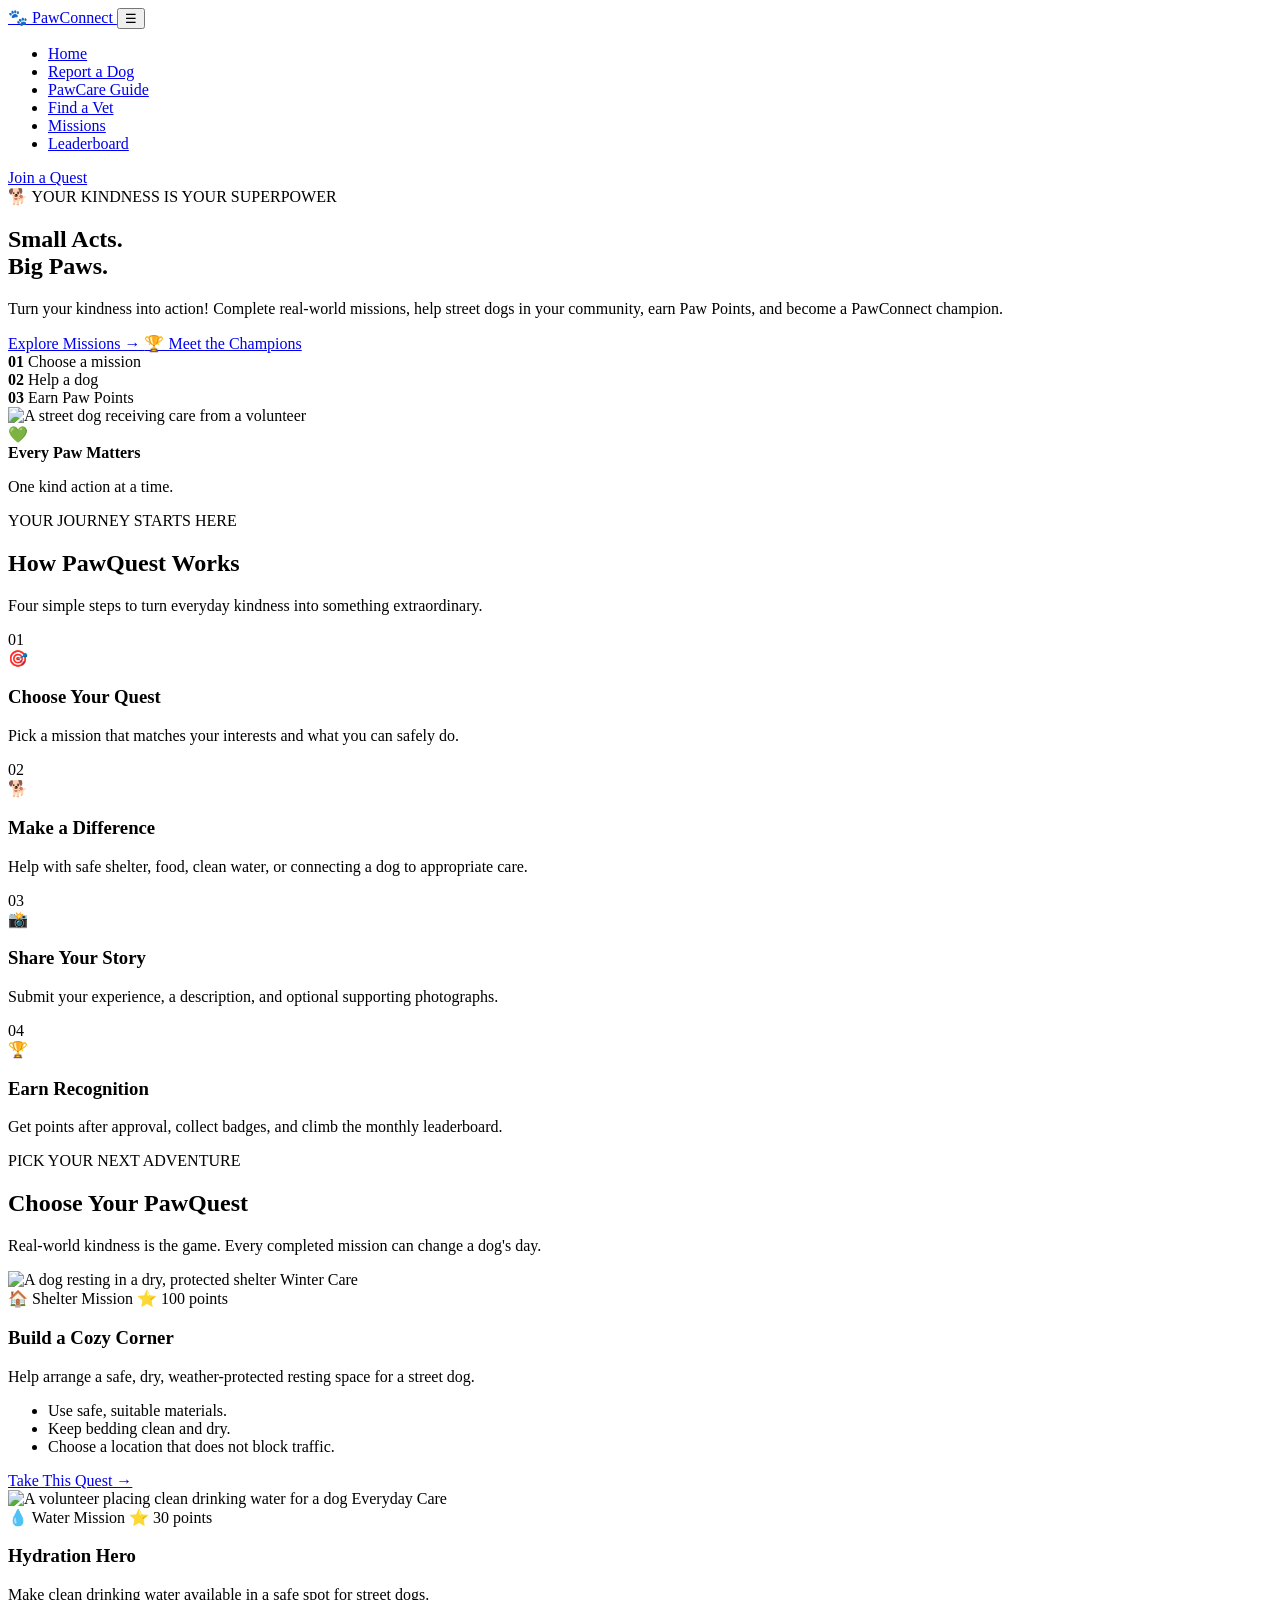
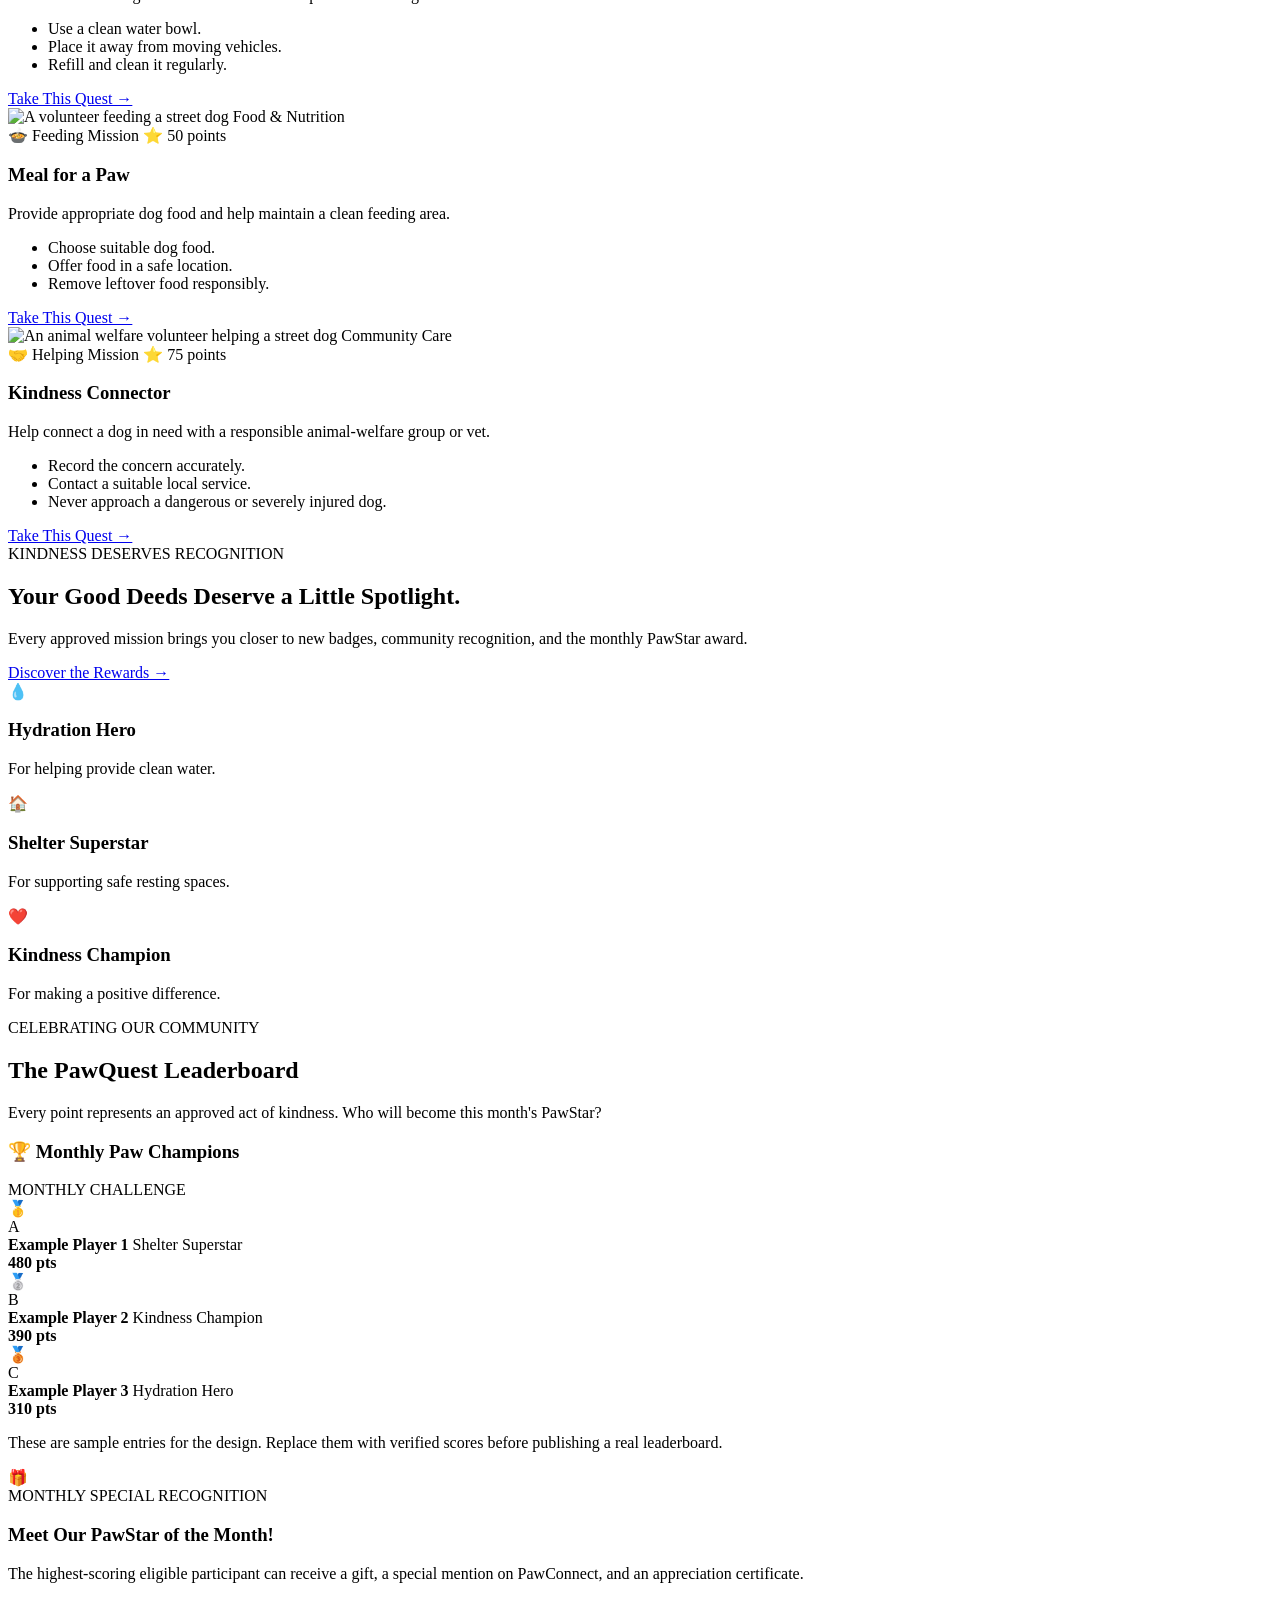
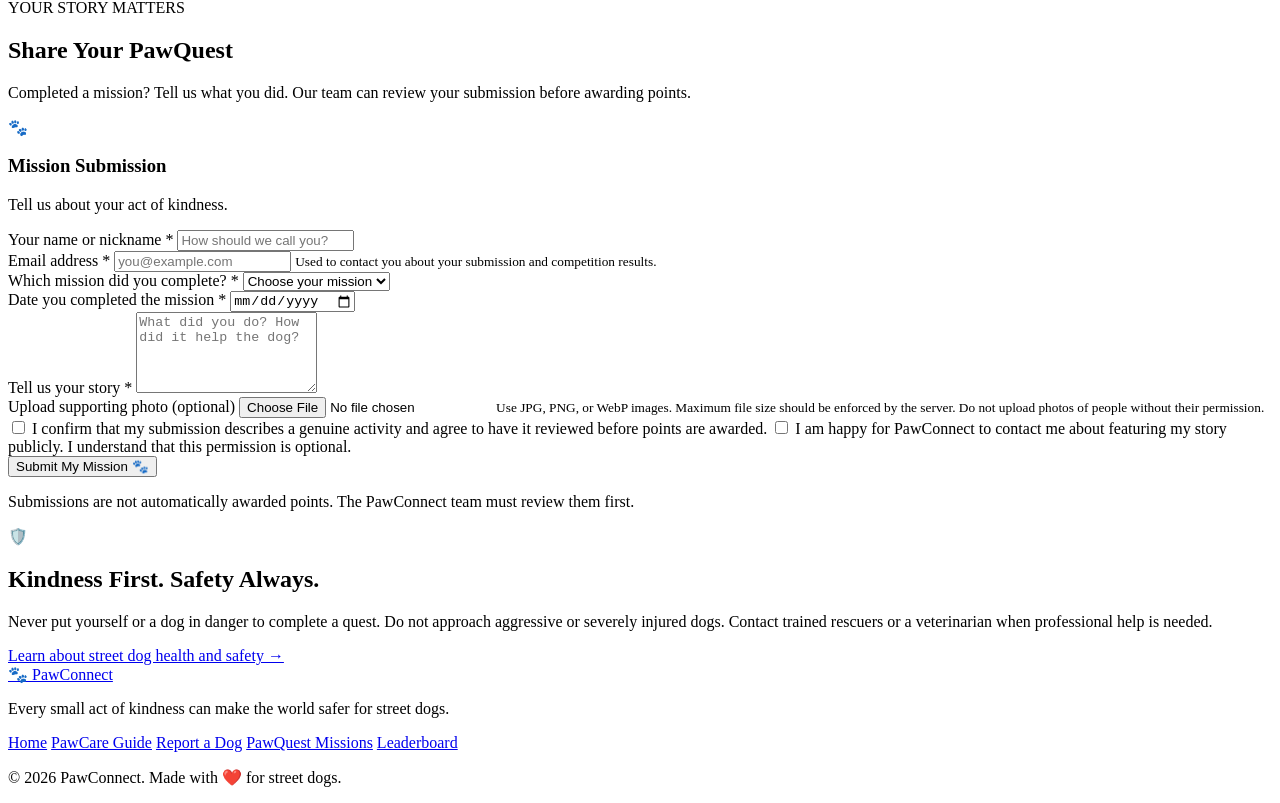
==== pawquest.html @ 4921a31c "add to PawQuest" ====
<!DOCTYPE html>
<html lang="en">
<head>
    <meta charset="UTF-8">
    <meta name="viewport" content="width=device-width, initial-scale=1.0">

    <title>PawQuest | Small Acts, Big Paws</title>

    <!-- Existing global CSS -->
    <link rel="stylesheet" href="css/style.css">

    <!-- New CSS for PawQuest only -->
    <link rel="stylesheet" href="css/pawquest.css">
</head>

<body>

    <!-- ================= NAVBAR ================= -->
    <header class="pq-header">
        <nav class="pq-navbar">

            <a href="index.html" class="pq-logo">
                🐾 PawConnect
            </a>

            <button
                class="pq-menu-toggle"
                type="button"
                aria-label="Open navigation menu"
                aria-expanded="false"
                aria-controls="pq-nav-links">
                ☰
            </button>

            <ul class="pq-nav-links" id="pq-nav-links">
                <li><a href="index.html">Home</a></li>
                <li><a href="index.html#report">Report a Dog</a></li>
                <li><a href="health-guide.html">PawCare Guide</a></li>
                <li><a href="index.html#vets">Find a Vet</a></li>
                <li><a href="#missions">Missions</a></li>
                <li><a href="#leaderboard">Leaderboard</a></li>
            </ul>

            <a href="#submit-mission" class="pq-nav-button">
                Join a Quest
            </a>

        </nav>
    </header>


    <main>

        <!-- ================= HERO SECTION ================= -->
        <section class="pq-hero">

            <div class="pq-hero-content">

                <span class="pq-eyebrow">
                    🐕 YOUR KINDNESS IS YOUR SUPERPOWER
                </span>

                <h1>
                    Small Acts.<br>
                    <span>Big Paws.</span>
                </h1>

                <p>
                    Turn your kindness into action! Complete real-world
                    missions, help street dogs in your community, earn
                    Paw Points, and become a PawConnect champion.
                </p>

                <div class="pq-hero-buttons">
                    <a href="#missions" class="pq-button pq-button-primary">
                        Explore Missions →
                    </a>

                    <a href="#leaderboard" class="pq-button pq-button-secondary">
                        🏆 Meet the Champions
                    </a>
                </div>

                <div class="pq-hero-stats">

                    <div class="pq-stat">
                        <strong>01</strong>
                        <span>Choose a mission</span>
                    </div>

                    <div class="pq-stat">
                        <strong>02</strong>
                        <span>Help a dog</span>
                    </div>

                    <div class="pq-stat">
                        <strong>03</strong>
                        <span>Earn Paw Points</span>
                    </div>

                </div>

            </div>

            <div class="pq-hero-image">
                <!-- Replace with your own dog photograph -->
                <img
                    src="images/pawquest-hero.jpg"
                    alt="A street dog receiving care from a volunteer">

                <div class="pq-image-note">
                    <span>💚</span>
                    <div>
                        <strong>Every Paw Matters</strong>
                        <p>One kind action at a time.</p>
                    </div>
                </div>
            </div>

        </section>


        <!-- ================= HOW IT WORKS ================= -->
        <section class="pq-how section-padding">

            <div class="pq-section-heading">
                <span class="pq-eyebrow">YOUR JOURNEY STARTS HERE</span>

                <h2>How PawQuest Works</h2>

                <p>
                    Four simple steps to turn everyday kindness
                    into something extraordinary.
                </p>
            </div>

            <div class="pq-steps-grid">

                <article class="pq-step-card">
                    <span class="pq-step-number">01</span>
                    <div class="pq-step-icon">🎯</div>
                    <h3>Choose Your Quest</h3>
                    <p>
                        Pick a mission that matches your interests
                        and what you can safely do.
                    </p>
                </article>

                <article class="pq-step-card">
                    <span class="pq-step-number">02</span>
                    <div class="pq-step-icon">🐕</div>
                    <h3>Make a Difference</h3>
                    <p>
                        Help with safe shelter, food, clean water,
                        or connecting a dog to appropriate care.
                    </p>
                </article>

                <article class="pq-step-card">
                    <span class="pq-step-number">03</span>
                    <div class="pq-step-icon">📸</div>
                    <h3>Share Your Story</h3>
                    <p>
                        Submit your experience, a description,
                        and optional supporting photographs.
                    </p>
                </article>

                <article class="pq-step-card">
                    <span class="pq-step-number">04</span>
                    <div class="pq-step-icon">🏆</div>
                    <h3>Earn Recognition</h3>
                    <p>
                        Get points after approval, collect badges,
                        and climb the monthly leaderboard.
                    </p>
                </article>

            </div>

        </section>


        <!-- ================= MISSION BOARD ================= -->
        <section class="pq-missions section-padding" id="missions">

            <div class="pq-section-heading">
                <span class="pq-eyebrow">PICK YOUR NEXT ADVENTURE</span>

                <h2>Choose Your PawQuest</h2>

                <p>
                    Real-world kindness is the game.
                    Every completed mission can change a dog's day.
                </p>
            </div>

            <div class="pq-mission-grid">

                <!-- MISSION 1 -->
                <article class="pq-mission-card">

                    <div class="pq-mission-image">
                        <img
                            src="images/quest-shelter.jpg"
                            alt="A dog resting in a dry, protected shelter">

                        <span class="pq-mission-tag">
                            Winter Care
                        </span>
                    </div>

                    <div class="pq-mission-content">

                        <div class="pq-mission-meta">
                            <span>🏠 Shelter Mission</span>
                            <span>⭐ 100 points</span>
                        </div>

                        <h3>Build a Cozy Corner</h3>

                        <p>
                            Help arrange a safe, dry, weather-protected
                            resting space for a street dog.
                        </p>

                        <ul class="pq-mission-details">
                            <li>Use safe, suitable materials.</li>
                            <li>Keep bedding clean and dry.</li>
                            <li>Choose a location that does not block traffic.</li>
                        </ul>

                        <a
                            href="#submit-mission"
                            class="pq-button pq-button-primary pq-mission-button">
                            Take This Quest →
                        </a>

                    </div>
                </article>


                <!-- MISSION 2 -->
                <article class="pq-mission-card">

                    <div class="pq-mission-image">
                        <img
                            src="images/quest-water.jpg"
                            alt="A volunteer placing clean drinking water for a dog">

                        <span class="pq-mission-tag">
                            Everyday Care
                        </span>
                    </div>

                    <div class="pq-mission-content">

                        <div class="pq-mission-meta">
                            <span>💧 Water Mission</span>
                            <span>⭐ 30 points</span>
                        </div>

                        <h3>Hydration Hero</h3>

                        <p>
                            Make clean drinking water available
                            in a safe spot for street dogs.
                        </p>

                        <ul class="pq-mission-details">
                            <li>Use a clean water bowl.</li>
                            <li>Place it away from moving vehicles.</li>
                            <li>Refill and clean it regularly.</li>
                        </ul>

                        <a
                            href="#submit-mission"
                            class="pq-button pq-button-primary pq-mission-button">
                            Take This Quest →
                        </a>

                    </div>
                </article>


                <!-- MISSION 3 -->
                <article class="pq-mission-card">

                    <div class="pq-mission-image">
                        <img
                            src="images/quest-feeding.jpg"
                            alt="A volunteer feeding a street dog">

                        <span class="pq-mission-tag">
                            Food & Nutrition
                        </span>
                    </div>

                    <div class="pq-mission-content">

                        <div class="pq-mission-meta">
                            <span>🍲 Feeding Mission</span>
                            <span>⭐ 50 points</span>
                        </div>

                        <h3>Meal for a Paw</h3>

                        <p>
                            Provide appropriate dog food and help
                            maintain a clean feeding area.
                        </p>

                        <ul class="pq-mission-details">
                            <li>Choose suitable dog food.</li>
                            <li>Offer food in a safe location.</li>
                            <li>Remove leftover food responsibly.</li>
                        </ul>

                        <a
                            href="#submit-mission"
                            class="pq-button pq-button-primary pq-mission-button">
                            Take This Quest →
                        </a>

                    </div>
                </article>


                <!-- MISSION 4 -->
                <article class="pq-mission-card">

                    <div class="pq-mission-image">
                        <img
                            src="images/quest-rescue.jpg"
                            alt="An animal welfare volunteer helping a street dog">

                        <span class="pq-mission-tag">
                            Community Care
                        </span>
                    </div>

                    <div class="pq-mission-content">

                        <div class="pq-mission-meta">
                            <span>🤝 Helping Mission</span>
                            <span>⭐ 75 points</span>
                        </div>

                        <h3>Kindness Connector</h3>

                        <p>
                            Help connect a dog in need with a
                            responsible animal-welfare group or vet.
                        </p>

                        <ul class="pq-mission-details">
                            <li>Record the concern accurately.</li>
                            <li>Contact a suitable local service.</li>
                            <li>Never approach a dangerous or severely injured dog.</li>
                        </ul>

                        <a
                            href="#submit-mission"
                            class="pq-button pq-button-primary pq-mission-button">
                            Take This Quest →
                        </a>

                    </div>
                </article>

            </div>

        </section>


        <!-- ================= PROGRESS / REWARDS ================= -->
        <section class="pq-rewards section-padding">

            <div class="pq-rewards-content">

                <span class="pq-eyebrow">KINDNESS DESERVES RECOGNITION</span>

                <h2>Your Good Deeds Deserve a Little Spotlight.</h2>

                <p>
                    Every approved mission brings you closer to new
                    badges, community recognition, and the monthly
                    PawStar award.
                </p>

                <a href="#leaderboard" class="pq-button pq-button-primary">
                    Discover the Rewards →
                </a>

            </div>

            <div class="pq-badge-grid">

                <div class="pq-badge-card">
                    <div class="pq-badge-icon">💧</div>
                    <h3>Hydration Hero</h3>
                    <p>For helping provide clean water.</p>
                </div>

                <div class="pq-badge-card">
                    <div class="pq-badge-icon">🏠</div>
                    <h3>Shelter Superstar</h3>
                    <p>For supporting safe resting spaces.</p>
                </div>

                <div class="pq-badge-card">
                    <div class="pq-badge-icon">❤️</div>
                    <h3>Kindness Champion</h3>
                    <p>For making a positive difference.</p>
                </div>

            </div>

        </section>


        <!-- ================= LEADERBOARD ================= -->
        <section class="pq-leaderboard-section section-padding" id="leaderboard">

            <div class="pq-section-heading">
                <span class="pq-eyebrow">CELEBRATING OUR COMMUNITY</span>

                <h2>The PawQuest Leaderboard</h2>

                <p>
                    Every point represents an approved act of kindness.
                    Who will become this month's PawStar?
                </p>
            </div>

            <div class="pq-leaderboard">

                <div class="pq-leaderboard-header">
                    <h3>🏆 Monthly Paw Champions</h3>
                    <span class="pq-season-label">MONTHLY CHALLENGE</span>
                </div>

                <div class="pq-leader-row pq-first-place">
                    <span class="pq-rank">🥇</span>

                    <div class="pq-player">
                        <div class="pq-avatar">A</div>
                        <div>
                            <strong>Example Player 1</strong>
                            <span>Shelter Superstar</span>
                        </div>
                    </div>

                    <strong class="pq-player-score">480 pts</strong>
                </div>

                <div class="pq-leader-row">
                    <span class="pq-rank">🥈</span>

                    <div class="pq-player">
                        <div class="pq-avatar">B</div>
                        <div>
                            <strong>Example Player 2</strong>
                            <span>Kindness Champion</span>
                        </div>
                    </div>

                    <strong class="pq-player-score">390 pts</strong>
                </div>

                <div class="pq-leader-row">
                    <span class="pq-rank">🥉</span>

                    <div class="pq-player">
                        <div class="pq-avatar">C</div>
                        <div>
                            <strong>Example Player 3</strong>
                            <span>Hydration Hero</span>
                        </div>
                    </div>

                    <strong class="pq-player-score">310 pts</strong>
                </div>

                <p class="pq-demo-note">
                    These are sample entries for the design.
                    Replace them with verified scores before publishing
                    a real leaderboard.
                </p>

            </div>

            <!-- Monthly prize -->
            <div class="pq-prize-card">

                <div class="pq-prize-icon">🎁</div>

                <div>
                    <span class="pq-eyebrow">MONTHLY SPECIAL RECOGNITION</span>

                    <h3>Meet Our PawStar of the Month!</h3>

                    <p>
                        The highest-scoring eligible participant can
                        receive a gift, a special mention on PawConnect,
                        and an appreciation certificate.
                    </p>
                </div>

            </div>

        </section>


        <!-- ================= SUBMISSION FORM ================= -->
        <section class="pq-submit-section section-padding" id="submit-mission">

            <div class="pq-section-heading">
                <span class="pq-eyebrow">YOUR STORY MATTERS</span>

                <h2>Share Your PawQuest</h2>

                <p>
                    Completed a mission? Tell us what you did.
                    Our team can review your submission before
                    awarding points.
                </p>
            </div>

            <div class="pq-form-container">

                <form id="pq-mission-form" enctype="multipart/form-data">

                    <div class="pq-form-intro">
                        <span>🐾</span>
                        <div>
                            <h3>Mission Submission</h3>
                            <p>Tell us about your act of kindness.</p>
                        </div>
                    </div>

                    <!-- Participant name -->
                    <div class="pq-form-group">
                        <label for="pq-name">Your name or nickname *</label>

                        <input
                            type="text"
                            id="pq-name"
                            name="participant_name"
                            placeholder="How should we call you?"
                            maxlength="60"
                            required>
                    </div>

                    <!-- Email -->
                    <div class="pq-form-group">
                        <label for="pq-email">Email address *</label>

                        <input
                            type="email"
                            id="pq-email"
                            name="email"
                            placeholder="you@example.com"
                            required>

                        <small>
                            Used to contact you about your submission
                            and competition results.
                        </small>
                    </div>

                    <!-- Mission choice -->
                    <div class="pq-form-group">
                        <label for="pq-mission">Which mission did you complete? *</label>

                        <select id="pq-mission" name="mission" required>
                            <option value="">Choose your mission</option>
                            <option value="shelter">Build a Cozy Corner</option>
                            <option value="water">Hydration Hero</option>
                            <option value="food">Meal for a Paw</option>
                            <option value="rescue">Kindness Connector</option>
                        </select>
                    </div>

                    <!-- Date -->
                    <div class="pq-form-group">
                        <label for="pq-date">Date you completed the mission *</label>

                        <input
                            type="date"
                            id="pq-date"
                            name="completion_date"
                            required>
                    </div>

                    <!-- Story -->
                    <div class="pq-form-group">
                        <label for="pq-story">Tell us your story *</label>

                        <textarea
                            id="pq-story"
                            name="mission_description"
                            rows="5"
                            maxlength="1500"
                            placeholder="What did you do? How did it help the dog?"
                            required></textarea>
                    </div>

                    <!-- Photo -->
                    <div class="pq-form-group">
                        <label for="pq-photo">Upload supporting photo (optional)</label>

                        <input
                            type="file"
                            id="pq-photo"
                            name="mission_photo"
                            accept="image/jpeg,image/png,image/webp">

                        <small>
                            Use JPG, PNG, or WebP images.
                            Maximum file size should be enforced by
                            the server. Do not upload photos of people
                            without their permission.
                        </small>
                    </div>

                    <!-- Terms -->
                    <div class="pq-consent-group">

                        <label>
                            <input
                                type="checkbox"
                                id="pq-confirm"
                                name="truth_confirmation"
                                value="yes"
                                required>

                            I confirm that my submission describes a
                            genuine activity and agree to have it
                            reviewed before points are awarded.
                        </label>

                        <label>
                            <input
                                type="checkbox"
                                id="pq-public-consent"
                                name="public_feature_consent"
                                value="yes">

                            I am happy for PawConnect to contact me
                            about featuring my story publicly.
                            I understand that this permission is optional.
                        </label>

                    </div>

                    <button type="submit" class="pq-button pq-button-primary pq-submit-button">
                        Submit My Mission 🐾
                    </button>

                    <p class="pq-form-note">
                        Submissions are not automatically awarded points.
                        The PawConnect team must review them first.
                    </p>

                    <p
                        id="pq-form-message"
                        class="pq-form-message"
                        role="status"
                        aria-live="polite">
                    </p>

                </form>

            </div>

        </section>


        <!-- ================= SAFETY SECTION ================= -->
        <section class="pq-safety section-padding">

            <div class="pq-safety-icon">🛡️</div>

            <div>
                <h2>Kindness First. Safety Always.</h2>

                <p>
                    Never put yourself or a dog in danger to complete
                    a quest. Do not approach aggressive or severely
                    injured dogs. Contact trained rescuers or a
                    veterinarian when professional help is needed.
                </p>

                <a href="health-guide.html">
                    Learn about street dog health and safety →
                </a>
            </div>

        </section>

    </main>


    <!-- ================= FOOTER ================= -->
    <footer class="pq-footer">

        <div class="pq-footer-content">

            <div>
                <a href="index.html" class="pq-logo">
                    🐾 PawConnect
                </a>

                <p>
                    Every small act of kindness can make
                    the world safer for street dogs.
                </p>
            </div>

            <div class="pq-footer-links">
                <a href="index.html">Home</a>
                <a href="health-guide.html">PawCare Guide</a>
                <a href="index.html#report">Report a Dog</a>
                <a href="#missions">PawQuest Missions</a>
                <a href="#leaderboard">Leaderboard</a>
            </div>

        </div>

        <div class="pq-footer-bottom">
            <p>© 2026 PawConnect. Made with ❤️ for street dogs.</p>
        </div>

    </footer>


    <!-- JavaScript will be added in a later step -->
    <script src="js/pawquest.js"></script>

</body>
</html>
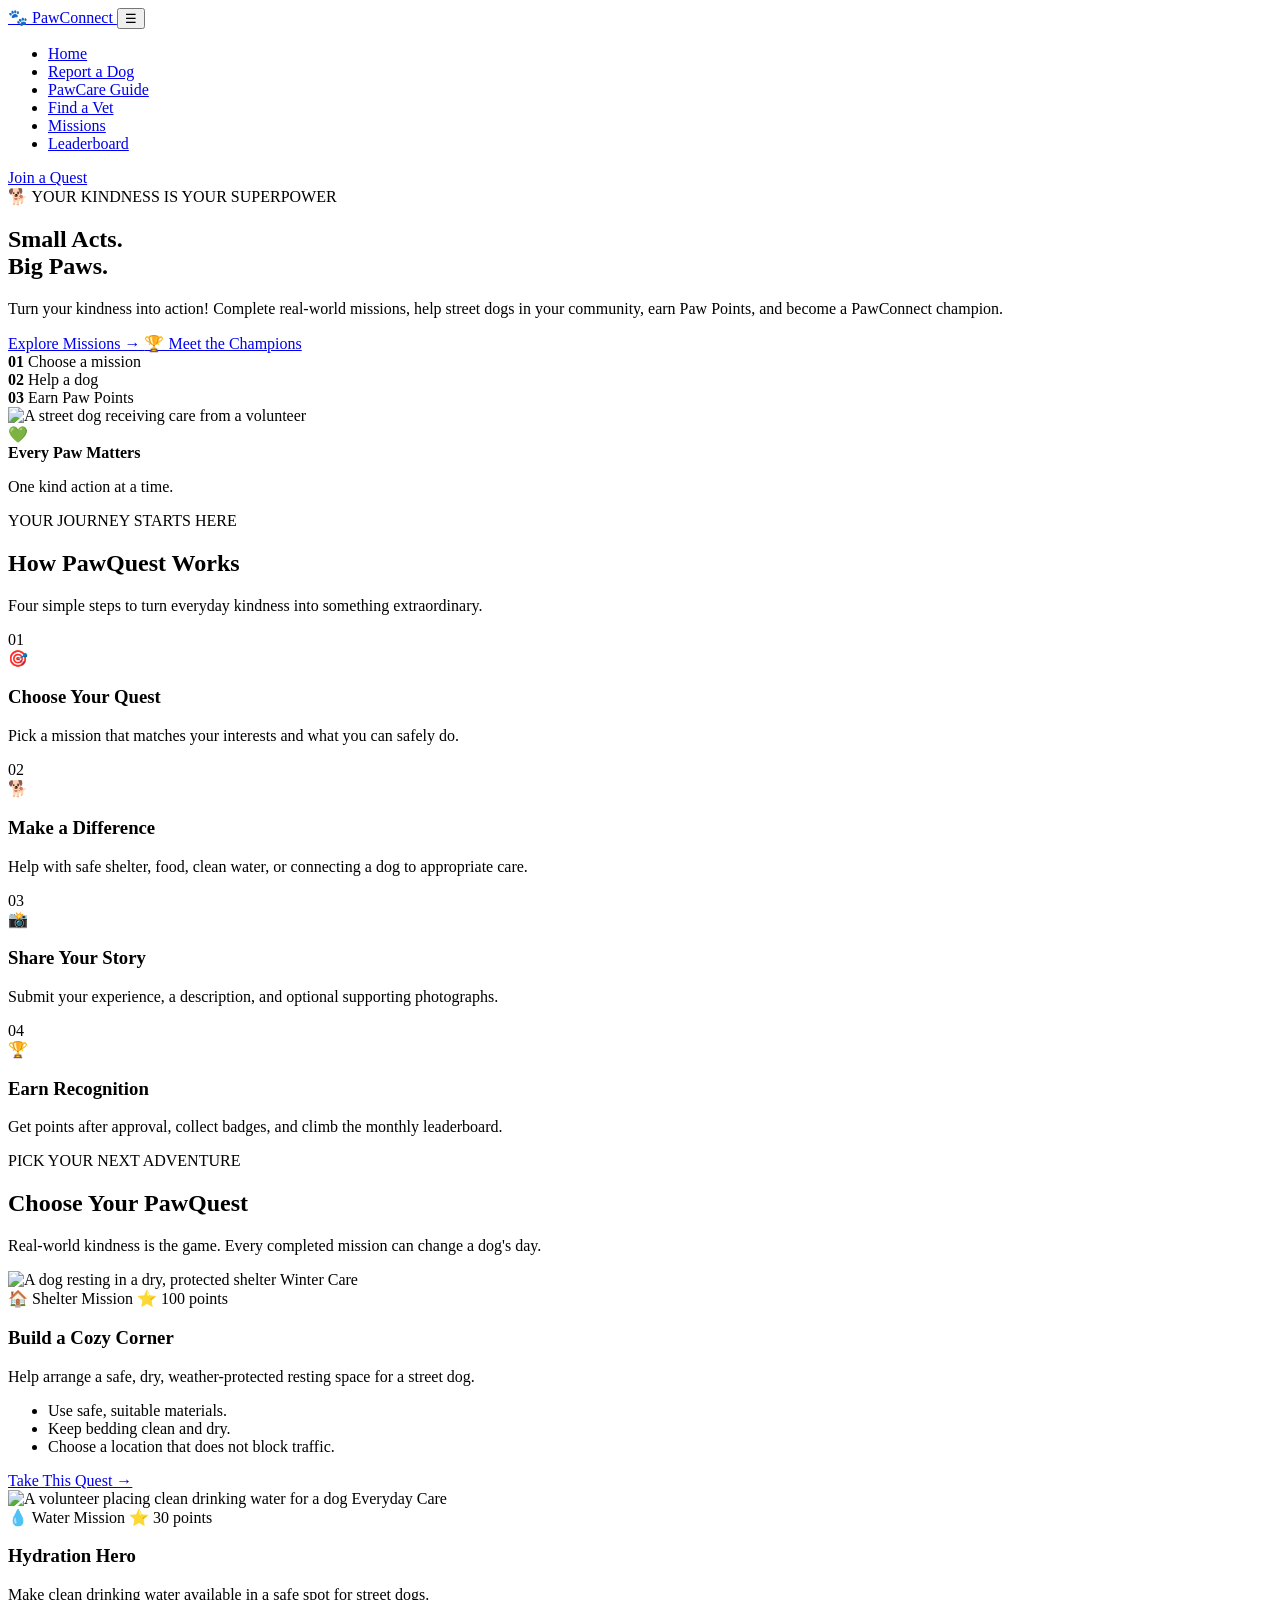
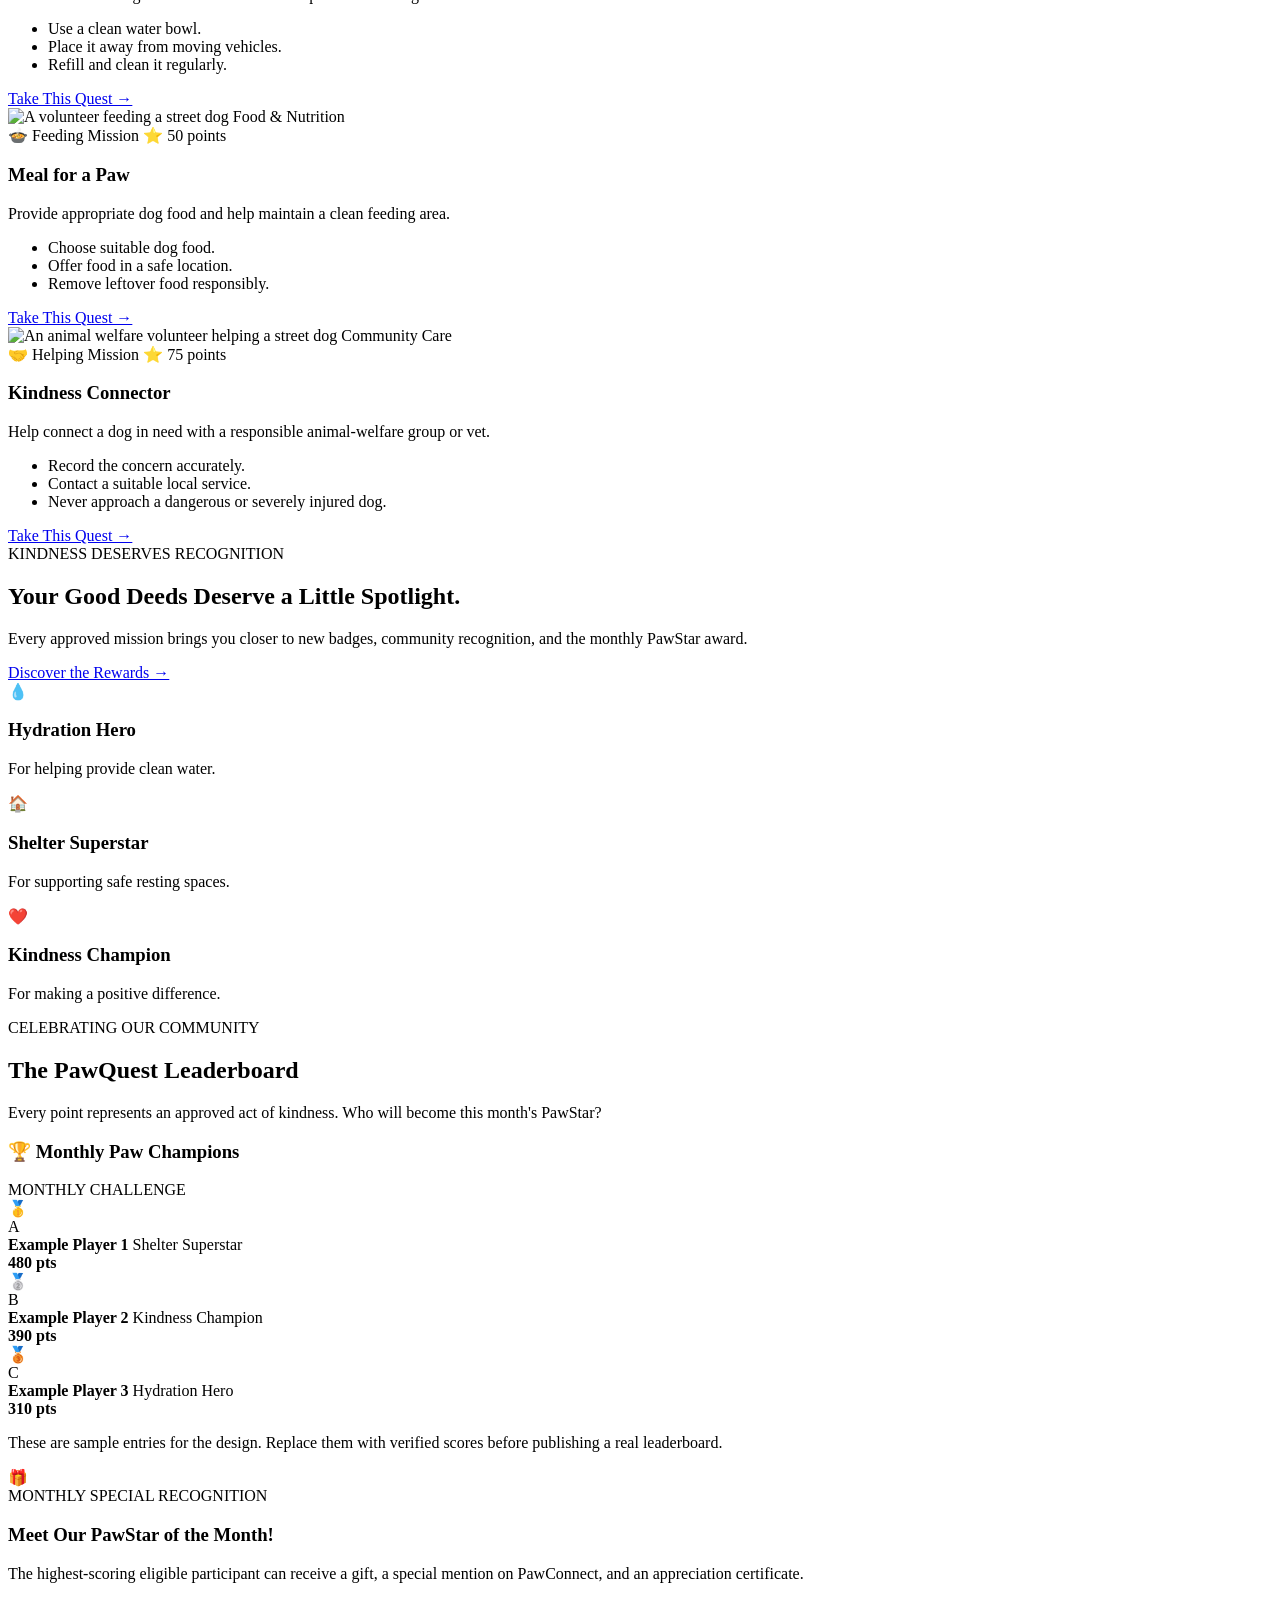
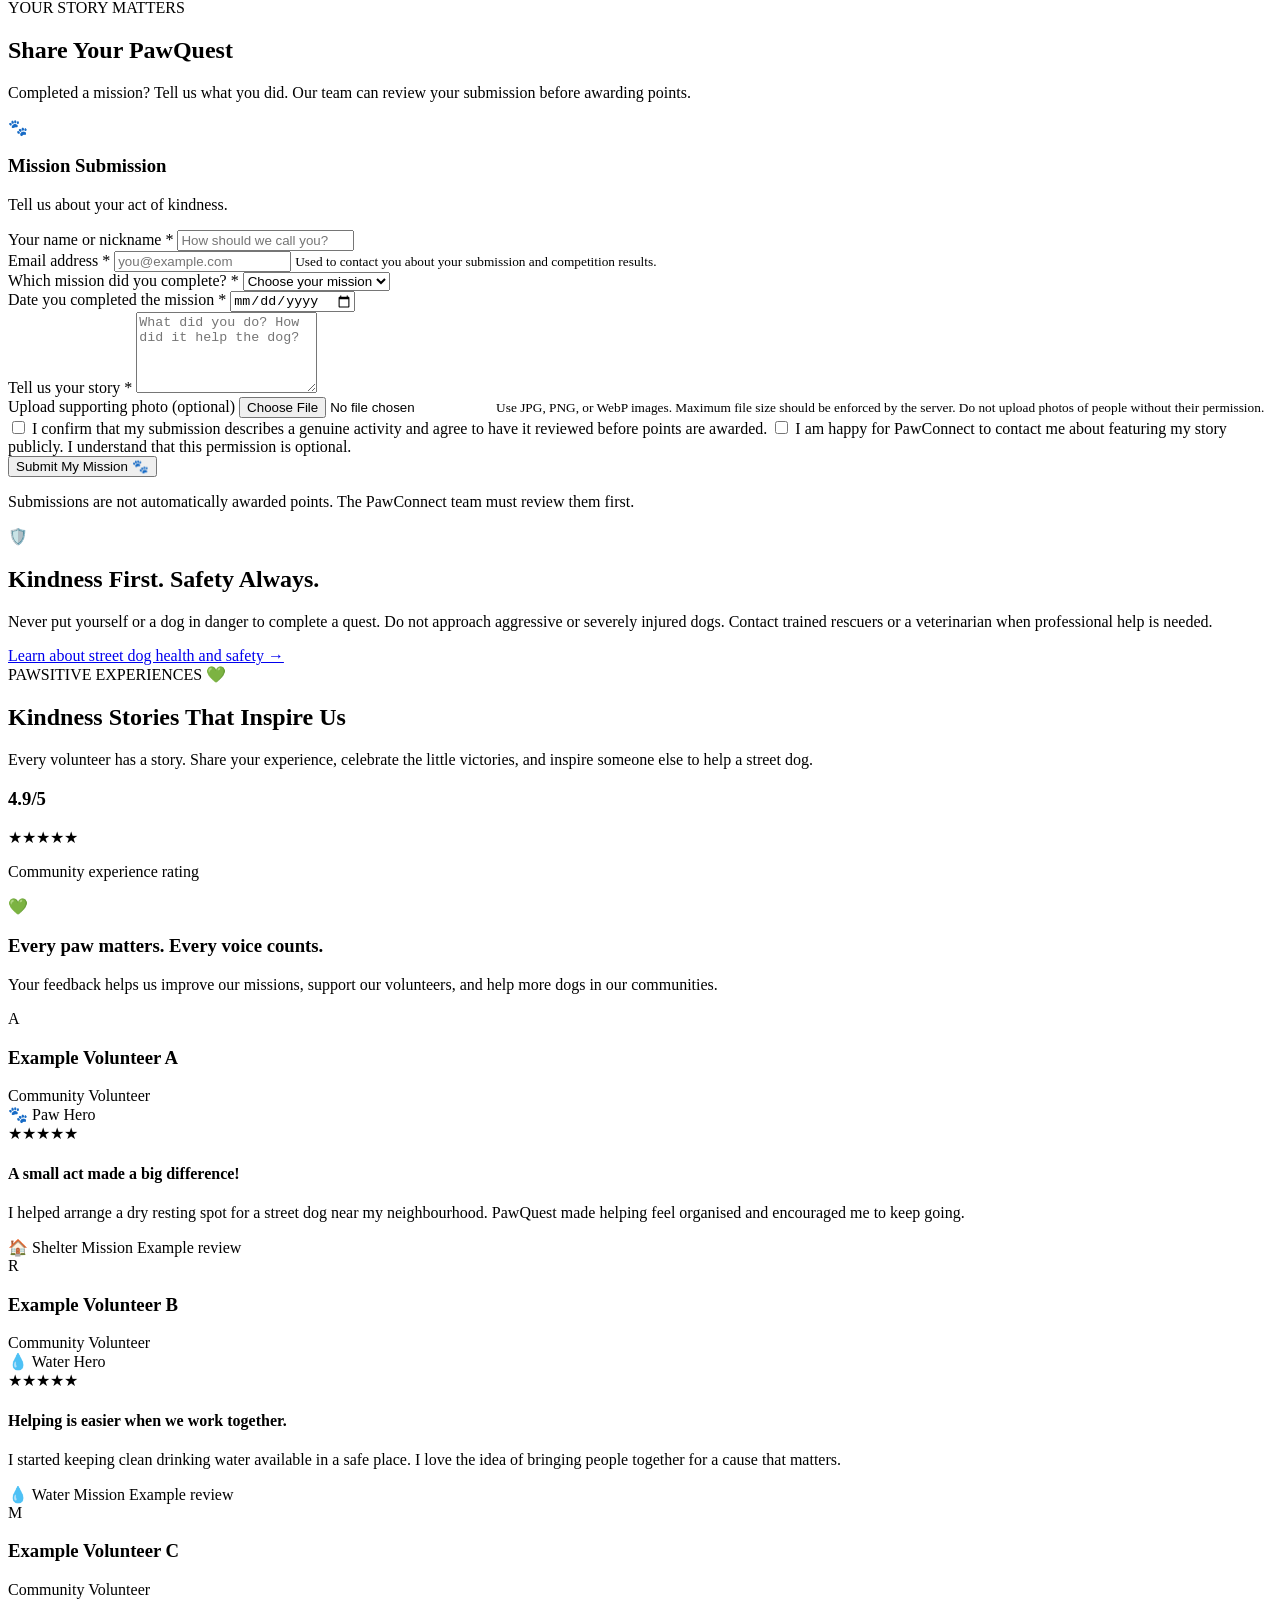
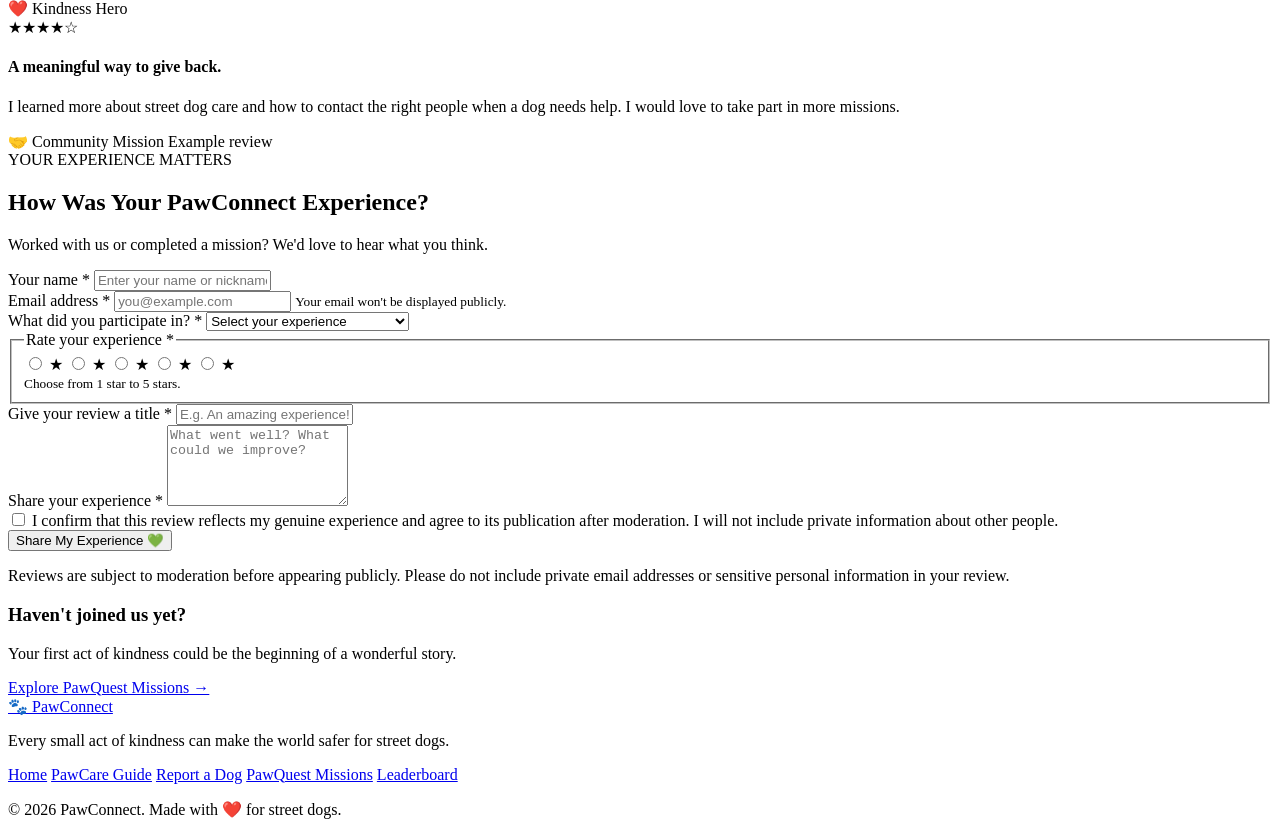
==== commit 5d007ffc: "Update pawquest.html new features have been added" ====
--- a/pawquest.html
+++ b/pawquest.html
@@ -699,6 +699,354 @@
             </div>
 
         </section>
+        
+<!-- ================= USER REVIEWS & RATINGS ================= -->
+<section class="pq-reviews section-padding" id="reviews">
+
+    <div class="pq-section-heading">
+        <span class="pq-eyebrow">PAWSITIVE EXPERIENCES 💚</span>
+
+        <h2>Kindness Stories That Inspire Us</h2>
+
+        <p>
+            Every volunteer has a story. Share your experience,
+            celebrate the little victories, and inspire someone
+            else to help a street dog.
+        </p>
+    </div>
+
+    <!-- Overall rating summary -->
+    <div class="pq-rating-summary">
+
+        <div class="pq-rating-overview">
+            <h3>4.9<span>/5</span></h3>
+
+            <div class="pq-stars-display" aria-label="Example rating: 4.9 out of 5">
+                ★★★★★
+            </div>
+
+            <p>Community experience rating</p>
+        </div>
+
+        <div class="pq-rating-message">
+            <span class="pq-rating-heart">💚</span>
+
+            <div>
+                <h3>Every paw matters. Every voice counts.</h3>
+                <p>
+                    Your feedback helps us improve our missions,
+                    support our volunteers, and help more dogs
+                    in our communities.
+                </p>
+            </div>
+        </div>
+
+    </div>
+
+
+    <!-- Review cards -->
+    <div class="pq-reviews-grid">
+
+        <article class="pq-review-card">
+
+            <div class="pq-review-top">
+                <div class="pq-review-avatar">A</div>
+
+                <div class="pq-review-user">
+                    <h3>Example Volunteer A</h3>
+                    <span>Community Volunteer</span>
+                </div>
+
+                <span class="pq-review-badge">🐾 Paw Hero</span>
+            </div>
+
+            <div class="pq-review-stars" aria-label="5 out of 5 stars">
+                ★★★★★
+            </div>
+
+            <h4>A small act made a big difference!</h4>
+
+            <p>
+                I helped arrange a dry resting spot for a street dog
+                near my neighbourhood. PawQuest made helping feel
+                organised and encouraged me to keep going.
+            </p>
+
+            <div class="pq-review-footer">
+                <span>🏠 Shelter Mission</span>
+                <span>Example review</span>
+            </div>
+
+        </article>
+
+
+        <article class="pq-review-card">
+
+            <div class="pq-review-top">
+                <div class="pq-review-avatar pq-avatar-orange">R</div>
+
+                <div class="pq-review-user">
+                    <h3>Example Volunteer B</h3>
+                    <span>Community Volunteer</span>
+                </div>
+
+                <span class="pq-review-badge">💧 Water Hero</span>
+            </div>
+
+            <div class="pq-review-stars" aria-label="5 out of 5 stars">
+                ★★★★★
+            </div>
+
+            <h4>Helping is easier when we work together.</h4>
+
+            <p>
+                I started keeping clean drinking water available
+                in a safe place. I love the idea of bringing
+                people together for a cause that matters.
+            </p>
+
+            <div class="pq-review-footer">
+                <span>💧 Water Mission</span>
+                <span>Example review</span>
+            </div>
+
+        </article>
+
+
+        <article class="pq-review-card">
+
+            <div class="pq-review-top">
+                <div class="pq-review-avatar pq-avatar-purple">M</div>
+
+                <div class="pq-review-user">
+                    <h3>Example Volunteer C</h3>
+                    <span>Community Volunteer</span>
+                </div>
+
+                <span class="pq-review-badge">❤️ Kindness Hero</span>
+            </div>
+
+            <div class="pq-review-stars" aria-label="4 out of 5 stars">
+                ★★★★☆
+            </div>
+
+            <h4>A meaningful way to give back.</h4>
+
+            <p>
+                I learned more about street dog care and how to
+                contact the right people when a dog needs help.
+                I would love to take part in more missions.
+            </p>
+
+            <div class="pq-review-footer">
+                <span>🤝 Community Mission</span>
+                <span>Example review</span>
+            </div>
+
+        </article>
+
+    </div>
+
+
+    <!-- Write a review form -->
+    <div class="pq-review-form-wrapper" id="write-review">
+
+        <div class="pq-review-form-heading">
+            <span class="pq-eyebrow">YOUR EXPERIENCE MATTERS</span>
+
+            <h2>How Was Your PawConnect Experience?</h2>
+
+            <p>
+                Worked with us or completed a mission?
+                We'd love to hear what you think.
+            </p>
+        </div>
+
+        <form class="pq-review-form" id="pq-review-form">
+
+            <div class="pq-review-form-row">
+
+                <div class="pq-review-field">
+                    <label for="pq-review-name">Your name *</label>
+
+                    <input
+                        type="text"
+                        id="pq-review-name"
+                        name="reviewer_name"
+                        placeholder="Enter your name or nickname"
+                        maxlength="60"
+                        required>
+                </div>
+
+                <div class="pq-review-field">
+                    <label for="pq-review-email">Email address *</label>
+
+                    <input
+                        type="email"
+                        id="pq-review-email"
+                        name="reviewer_email"
+                        placeholder="you@example.com"
+                        required>
+
+                    <small>Your email won't be displayed publicly.</small>
+                </div>
+
+            </div>
+
+
+            <div class="pq-review-field">
+                <label for="pq-review-experience">
+                    What did you participate in? *
+                </label>
+
+                <select
+                    id="pq-review-experience"
+                    name="experience_type"
+                    required>
+
+                    <option value="">Select your experience</option>
+                    <option value="shelter">Shelter Mission</option>
+                    <option value="feeding">Feeding Mission</option>
+                    <option value="water">Water Mission</option>
+                    <option value="rescue">Helping a Dog in Need</option>
+                    <option value="volunteer">Volunteering with PawConnect</option>
+                    <option value="other">Other Experience</option>
+
+                </select>
+            </div>
+
+
+            <!-- Star rating: CSS makes the stars interactive -->
+            <fieldset class="pq-rating-fieldset">
+
+                <legend>Rate your experience *</legend>
+
+                <div class="pq-star-picker">
+
+                    <input
+                        type="radio"
+                        id="pq-star-5"
+                        name="review_rating"
+                        value="5"
+                        required>
+                    <label for="pq-star-5" title="5 stars">★</label>
+
+                    <input
+                        type="radio"
+                        id="pq-star-4"
+                        name="review_rating"
+                        value="4">
+                    <label for="pq-star-4" title="4 stars">★</label>
+
+                    <input
+                        type="radio"
+                        id="pq-star-3"
+                        name="review_rating"
+                        value="3">
+                    <label for="pq-star-3" title="3 stars">★</label>
+
+                    <input
+                        type="radio"
+                        id="pq-star-2"
+                        name="review_rating"
+                        value="2">
+                    <label for="pq-star-2" title="2 stars">★</label>
+
+                    <input
+                        type="radio"
+                        id="pq-star-1"
+                        name="review_rating"
+                        value="1">
+                    <label for="pq-star-1" title="1 star">★</label>
+
+                </div>
+
+                <small>Choose from 1 star to 5 stars.</small>
+
+            </fieldset>
+
+
+            <div class="pq-review-field">
+                <label for="pq-review-title">Give your review a title *</label>
+
+                <input
+                    type="text"
+                    id="pq-review-title"
+                    name="review_title"
+                    placeholder="E.g. An amazing experience!"
+                    maxlength="100"
+                    required>
+            </div>
+
+
+            <div class="pq-review-field">
+                <label for="pq-review-text">Share your experience *</label>
+
+                <textarea
+                    id="pq-review-text"
+                    name="review_text"
+                    rows="5"
+                    maxlength="1500"
+                    placeholder="What went well? What could we improve?"
+                    required></textarea>
+            </div>
+
+
+            <div class="pq-review-consent">
+
+                <input
+                    type="checkbox"
+                    id="pq-review-public"
+                    name="review_public_consent"
+                    value="yes"
+                    required>
+
+                <label for="pq-review-public">
+                    I confirm that this review reflects my genuine
+                    experience and agree to its publication after
+                    moderation. I will not include private information
+                    about other people.
+                </label>
+
+            </div>
+
+
+            <button type="submit" class="pq-button pq-button-primary pq-review-submit">
+                Share My Experience 💚
+            </button>
+
+            <p class="pq-review-note">
+                Reviews are subject to moderation before appearing
+                publicly. Please do not include private email addresses
+                or sensitive personal information in your review.
+            </p>
+
+            <p
+                id="pq-review-message"
+                class="pq-review-message"
+                role="status"
+                aria-live="polite">
+            </p>
+
+        </form>
+
+    </div>
+
+    <div class="pq-review-cta">
+        <h3>Haven't joined us yet?</h3>
+
+        <p>
+            Your first act of kindness could be the beginning
+            of a wonderful story.
+        </p>
+
+        <a href="#missions" class="pq-button pq-button-primary">
+            Explore PawQuest Missions →
+        </a>
+    </div>
+
+</section>
+
 
     </main>
 
